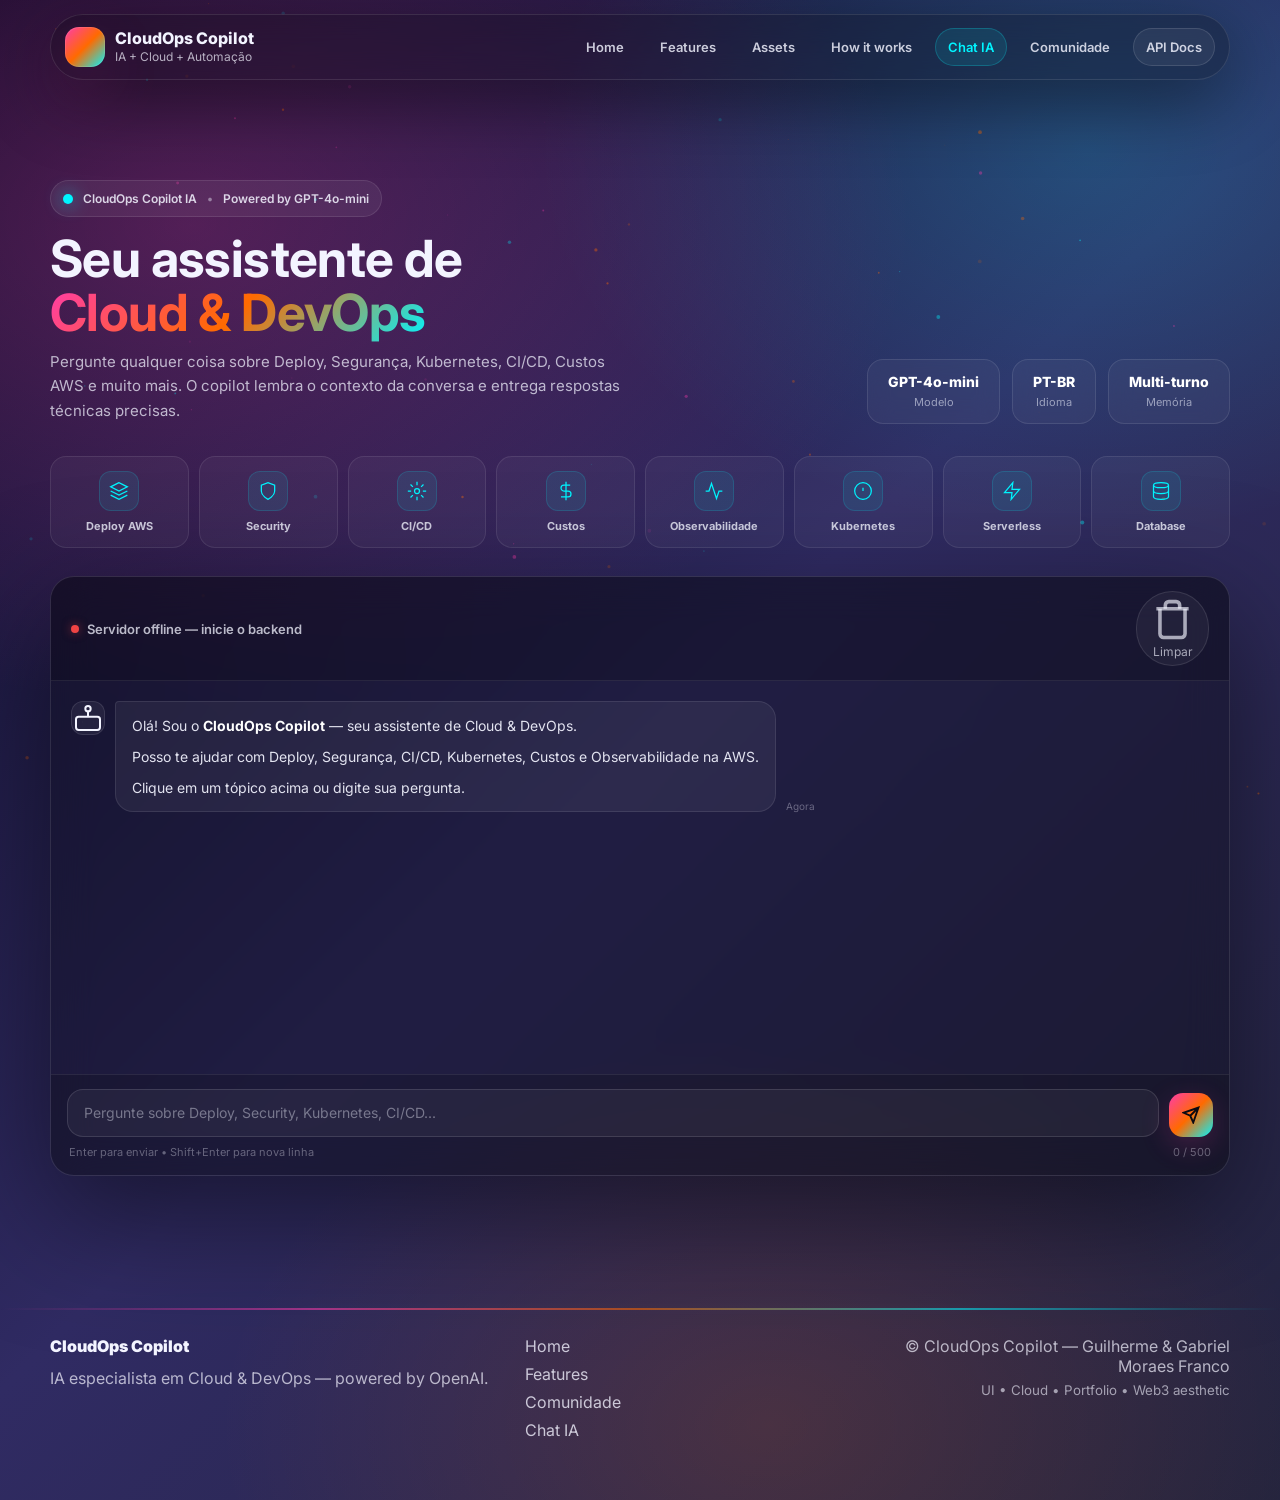
==== frontend/chat.html @ 87bb728e "chore: initial commit" ====
<!doctype html>
<html lang="pt-br">
<head>
  <meta charset="utf-8" />
  <meta name="viewport" content="width=device-width,initial-scale=1" />
  <title>CloudOps Copilot — Chat IA</title>

  <!-- ══════════════════════════════════════════════════════════
       FONTES — Google Fonts Inter (400 → 900)
       Mesma fonte do restante do projeto para consistência.
  ══════════════════════════════════════════════════════════ -->
  <link rel="preconnect" href="https://fonts.googleapis.com">
  <link rel="preconnect" href="https://fonts.gstatic.com" crossorigin>
  <link href="https://fonts.googleapis.com/css2?family=Inter:wght@400;500;600;700;800;900&display=swap" rel="stylesheet">

  <!-- ══════════════════════════════════════════════════════════
       ESTILOS
       main.css  → reset, variáveis globais, topbar, footer, etc.
       chat.css  → estilos específicos da página de chat
                   (hero, topic-cards com SVG, janela do chat,
                    input area, typing indicator)
  ══════════════════════════════════════════════════════════ -->
  <link rel="stylesheet" href="./styles/main.css" />
  <link rel="stylesheet" href="./styles/chat.css" />
</head>
<body>

  <!-- ══════════════════════════════════════════════════════════
       CANVAS DE PARTÍCULAS
       Renderizado em main.js. Fica no fundo via z-index CSS.
       aria-hidden="true" → ignorado por leitores de tela.
  ══════════════════════════════════════════════════════════ -->
  <canvas id="particles" aria-hidden="true"></canvas>


  <!-- ══════════════════════════════════════════════════════════
       TOPBAR — Barra de navegação fixa no topo
       .nav__link--active → destaca "Chat IA" como página atual
  ══════════════════════════════════════════════════════════ -->
  <header class="topbar">
    <a class="brand" href="index.html" aria-label="CloudOps Copilot Home">
      <span class="brand__mark" aria-hidden="true"></span>
      <span class="brand__text">
        <b>CloudOps Copilot</b>
        <small>IA + Cloud + Automação</small>
      </span>
    </a>

    <nav class="nav">
      <a class="nav__link" href="index.html">Home</a>
      <a class="nav__link" href="index.html#features">Features</a>
      <a class="nav__link" href="index.html#assets">Assets</a>
      <a class="nav__link" href="index.html#how">How it works</a>
      <!-- Chat IA marcado como ativo para esta página -->
      <a class="nav__link nav__link--active" href="chat.html">Chat IA</a>
      <a class="nav__link" href="comunidade.html">Comunidade</a>
      <a class="nav__link nav__pill" href="http://127.0.0.1:8000/docs" target="_blank" rel="noreferrer">API Docs</a>
    </nav>

    <!-- Hambúrguer: visível apenas no mobile -->
    <button class="nav__menu" id="menuBtn" aria-label="Abrir menu">&#9776;</button>
  </header>


  <!-- ══════════════════════════════════════════════════════════
       DRAWER — Menu lateral para mobile
       Controlado em main.js via #menuBtn / #menuClose / backdrop.
  ══════════════════════════════════════════════════════════ -->
  <aside class="drawer" id="drawer" aria-hidden="true">
    <div class="drawer__panel">
      <div class="drawer__head">
        <span class="drawer__title">Menu</span>
        <button class="drawer__close" id="menuClose" aria-label="Fechar">&#x2715;</button>
      </div>
      <a class="drawer__link" href="index.html">Home</a>
      <a class="drawer__link" href="index.html#features">Features</a>
      <a class="drawer__link" href="index.html#assets">Assets</a>
      <a class="drawer__link" href="index.html#how">How it works</a>
      <a class="drawer__link" href="chat.html">Chat IA</a>
      <a class="drawer__link" href="comunidade.html">Comunidade</a>
      <a class="drawer__link" href="http://127.0.0.1:8000/docs" target="_blank">API Docs</a>
      <div class="drawer__foot"><span class="chip">Web3 • CloudOps • Neon UI</span></div>
    </div>
    <!-- Backdrop escuro: clique fora fecha o drawer -->
    <div class="drawer__backdrop" id="drawerBackdrop"></div>
  </aside>


  <!-- ══════════════════════════════════════════════════════════
       MAIN — Conteúdo principal da página de chat
  ══════════════════════════════════════════════════════════ -->
  <main class="chat-page">


    <!-- ════════════════════════════════════════════════════════
         SEÇÃO 1 — HERO DO CHAT
         Exibe o título da página, descrição do copilot e
         3 mini-stats: modelo, idioma e tipo de memória.
    ════════════════════════════════════════════════════════ -->
    <section class="chat-hero">
      <div class="container">
        <div class="chat-hero__inner">

          <!-- Coluna de texto -->
          <div class="chat-hero__text">
            <!-- Kicker: indicador de contexto acima do H1 -->
            <div class="kicker">
              <span class="kicker__dot"></span>
              <span>CloudOps Copilot IA</span>
              <span class="kicker__sep">•</span>
              <span>Powered by GPT-4o-mini</span>
            </div>

            <!-- H1 com parte do texto em gradiente neon -->
            <h1 class="chat-hero__title">
              Seu assistente de<br/>
              <span class="grad">Cloud &amp; DevOps</span>
            </h1>

            <!-- Descrição das capacidades do copilot -->
            <p class="chat-hero__desc">
              Pergunte qualquer coisa sobre Deploy, Segurança, Kubernetes, CI/CD, Custos AWS e muito mais.
              O copilot lembra o contexto da conversa e entrega respostas técnicas precisas.
            </p>
          </div>

          <!-- Mini-stats à direita: modelo, idioma, memória -->
          <div class="chat-hero__stats">
            <div class="chat-stat"><b>GPT-4o-mini</b><span>Modelo</span></div>
            <div class="chat-stat"><b>PT-BR</b><span>Idioma</span></div>
            <div class="chat-stat"><b>Multi-turno</b><span>Memória</span></div>
          </div>

        </div>
      </div>
    </section><!-- /HERO DO CHAT -->


    <!-- ════════════════════════════════════════════════════════
         SEÇÃO 2 — TÓPICOS RÁPIDOS (topic-cards)
         ── ALTERAÇÃO APLICADA ──
         Cada botão agora tem um ícone SVG dentro de um
         container estilizado (.topic-card__icon) em vez de
         um emoji. O CSS em chat.css define o tamanho (40×40px),
         borda ciano e efeito de brilho no hover.

         data-prompt → texto pré-preenchido no chat ao clicar.
         O chat.js captura esse atributo e dispara o envio.
    ════════════════════════════════════════════════════════ -->
    <section class="chat-topics">
      <div class="container">
        <div class="chat-topics__grid">

          <!-- Tópico 1: Deploy AWS (ícone de layers/stack) -->
          <button class="topic-card" data-prompt="Como fazer deploy de uma aplicação React na AWS com S3 e CloudFront?">
            <span class="topic-card__icon">
              <svg viewBox="0 0 24 24" fill="none" stroke="currentColor" stroke-width="1.5">
                <path d="M12 2L2 7l10 5 10-5-10-5zM2 17l10 5 10-5M2 12l10 5 10-5"/>
              </svg>
            </span>
            <span class="topic-card__label">Deploy AWS</span>
          </button>

          <!-- Tópico 2: Security (ícone de escudo) -->
          <button class="topic-card" data-prompt="Como proteger minha API pública contra ataques DDoS na AWS?">
            <span class="topic-card__icon">
              <svg viewBox="0 0 24 24" fill="none" stroke="currentColor" stroke-width="1.5">
                <path d="M12 22s8-4 8-10V5l-8-3-8 3v7c0 6 8 10 8 10z"/>
              </svg>
            </span>
            <span class="topic-card__label">Security</span>
          </button>

          <!-- Tópico 3: CI/CD (ícone de sol/engrenagem) -->
          <button class="topic-card" data-prompt="Como configurar um pipeline CI/CD com GitHub Actions para AWS?">
            <span class="topic-card__icon">
              <svg viewBox="0 0 24 24" fill="none" stroke="currentColor" stroke-width="1.5">
                <circle cx="12" cy="12" r="3"/>
                <path d="M12 1v4M12 19v4M4.22 4.22l2.83 2.83M16.95 16.95l2.83 2.83M1 12h4M19 12h4M4.22 19.78l2.83-2.83M16.95 7.05l2.83-2.83"/>
              </svg>
            </span>
            <span class="topic-card__label">CI/CD</span>
          </button>

          <!-- Tópico 4: Custos (ícone de cifrão) -->
          <button class="topic-card" data-prompt="Como reduzir custos na AWS sem perder performance?">
            <span class="topic-card__icon">
              <svg viewBox="0 0 24 24" fill="none" stroke="currentColor" stroke-width="1.5">
                <line x1="12" y1="1" x2="12" y2="23"/>
                <path d="M17 5H9.5a3.5 3.5 0 000 7h5a3.5 3.5 0 010 7H6"/>
              </svg>
            </span>
            <span class="topic-card__label">Custos</span>
          </button>

          <!-- Tópico 5: Observabilidade (ícone de heartbeat) -->
          <button class="topic-card" data-prompt="Como configurar monitoramento e alertas com CloudWatch?">
            <span class="topic-card__icon">
              <svg viewBox="0 0 24 24" fill="none" stroke="currentColor" stroke-width="1.5">
                <polyline points="22 12 18 12 15 21 9 3 6 12 2 12"/>
              </svg>
            </span>
            <span class="topic-card__label">Observabilidade</span>
          </button>

          <!-- Tópico 6: Kubernetes (ícone de círculo com info) -->
          <button class="topic-card" data-prompt="Como criar um cluster Kubernetes na AWS com EKS?">
            <span class="topic-card__icon">
              <svg viewBox="0 0 24 24" fill="none" stroke="currentColor" stroke-width="1.5">
                <circle cx="12" cy="12" r="10"/>
                <line x1="12" y1="8" x2="12" y2="12"/>
                <line x1="12" y1="16" x2="12.01" y2="16"/>
              </svg>
            </span>
            <span class="topic-card__label">Kubernetes</span>
          </button>

          <!-- Tópico 7: Serverless (ícone de raio/lightning) -->
          <button class="topic-card" data-prompt="Como configurar funções serverless com AWS Lambda?">
            <span class="topic-card__icon">
              <svg viewBox="0 0 24 24" fill="none" stroke="currentColor" stroke-width="1.5">
                <polygon points="13 2 3 14 12 14 11 22 21 10 12 10 13 2"/>
              </svg>
            </span>
            <span class="topic-card__label">Serverless</span>
          </button>

          <!-- Tópico 8: Database (ícone de cilindro/banco de dados) -->
          <button class="topic-card" data-prompt="Como configurar banco de dados RDS com alta disponibilidade na AWS?">
            <span class="topic-card__icon">
              <svg viewBox="0 0 24 24" fill="none" stroke="currentColor" stroke-width="1.5">
                <ellipse cx="12" cy="5" rx="9" ry="3"/>
                <path d="M21 12c0 1.66-4 3-9 3s-9-1.34-9-3"/>
                <path d="M3 5v14c0 1.66 4 3 9 3s9-1.34 9-3V5"/>
              </svg>
            </span>
            <span class="topic-card__label">Database</span>
          </button>

        </div>
      </div>
    </section><!-- /TÓPICOS RÁPIDOS -->


    <!-- ════════════════════════════════════════════════════════
         SEÇÃO 3 — JANELA PRINCIPAL DO CHAT
         Componente de chat completo com:
         - Header: status do servidor + botão de limpar
         - Body: lista de mensagens com scroll automático
         - Footer: textarea de input + botão de envio

         Toda a lógica está em chat.js.
    ════════════════════════════════════════════════════════ -->
    <section class="chat-main">
      <div class="container">
        <div class="chat-window">


          <!-- ── Header da janela de chat ─────────────────── -->
          <div class="chat-window__header">

            <!-- Status do servidor: dot colorido + texto descritivo
                 Controlado por chat.js → setStatus('online'|'error', texto) -->
            <div class="chat-window__status">
              <span class="status-dot" id="statusDot"></span>
              <span id="statusText">Conectando...</span>
            </div>

            <!-- Botão de limpar: remove todas as mensagens exceto a de boas-vindas
                 e reseta o histórico de contexto em chat.js -->
            <button class="chat-clear" id="clearBtn" title="Limpar conversa">
              <svg viewBox="0 0 24 24" fill="none" stroke="currentColor" stroke-width="2">
                <polyline points="3 6 5 6 21 6"/>
                <path d="M19 6v14a2 2 0 01-2 2H7a2 2 0 01-2-2V6m3 0V4a2 2 0 012-2h4a2 2 0 012 2v2"/>
              </svg>
              Limpar
            </button>
          </div>


          <!-- ── Área de mensagens (scrollável) ───────────── -->
          <!-- chat.js adiciona mensagens aqui dinamicamente via DOM -->
          <div class="chat-messages" id="chatMessages">

            <!-- Mensagem de boas-vindas: sempre presente,
                 não é removida pelo botão de limpar (index 0) -->
            <div class="chat-msg chat-msg--bot">
              <div class="chat-msg__avatar">
                <!-- Ícone SVG do bot (robô) -->
                <svg viewBox="0 0 24 24" fill="none" stroke="currentColor" stroke-width="1.5">
                  <rect x="3" y="11" width="18" height="10" rx="2"/>
                  <circle cx="12" cy="5" r="2"/>
                  <path d="M12 7v4M8 15h.01M16 15h.01"/>
                </svg>
              </div>
              <div class="chat-msg__bubble">
                <p>Olá! Sou o <strong>CloudOps Copilot</strong> — seu assistente de Cloud &amp; DevOps.</p>
                <p>Posso te ajudar com Deploy, Segurança, CI/CD, Kubernetes, Custos e Observabilidade na AWS.</p>
                <p>Clique em um tópico acima ou digite sua pergunta.</p>
              </div>
              <div class="chat-msg__time">Agora</div>
            </div>

          </div><!-- /chat-messages -->


          <!-- ── Área de input (textarea + envio) ─────────── -->
          <div class="chat-input-area">

            <div class="chat-input-wrap">
              <!-- Textarea: auto-resize via chat.js ao digitar
                   Enter → envia | Shift+Enter → nova linha -->
              <textarea
                id="chatInput"
                class="chat-input"
                placeholder="Pergunte sobre Deploy, Security, Kubernetes, CI/CD..."
                rows="1"
                autocomplete="off"
              ></textarea>

              <!-- Botão de envio com ícone SVG de "seta de envio"
                   Desabilitado durante o carregamento (chat.js) -->
              <button id="sendBtn" class="chat-send" aria-label="Enviar">
                <svg viewBox="0 0 24 24" fill="none" stroke="currentColor" stroke-width="2.5">
                  <path d="M22 2L11 13M22 2L15 22l-4-9-9-4 20-7z"/>
                </svg>
              </button>
            </div>

            <!-- Dica de atalhos + contador de caracteres (0/500)
                 O contador é atualizado em tempo real por chat.js -->
            <div class="chat-input-hint">
              <span>Enter para enviar &bull; Shift+Enter para nova linha</span>
              <span id="charCount">0 / 500</span>
            </div>

          </div><!-- /chat-input-area -->


        </div><!-- /chat-window -->
      </div>
    </section><!-- /JANELA DO CHAT -->


  </main><!-- /chat-page -->


  <!-- ══════════════════════════════════════════════════════════
       FOOTER
       Grid de 3 colunas: brand | links | créditos.
       Compartilhado com as demais páginas do projeto.
  ══════════════════════════════════════════════════════════ -->
  <footer class="footer">
    <div class="footer__divider"></div>
    <div class="container footer__grid">

      <!-- Coluna 1: marca e tagline -->
      <div>
        <b class="footer__brand">CloudOps Copilot</b>
        <p class="footer__text">IA especialista em Cloud &amp; DevOps — powered by OpenAI.</p>
      </div>

      <!-- Coluna 2: links de navegação rápida -->
      <div class="footer__links">
        <a href="index.html">Home</a>
        <a href="index.html#features">Features</a>
        <a href="comunidade.html">Comunidade</a>
        <a href="chat.html">Chat IA</a>
      </div>

      <!-- Coluna 3: créditos dos autores -->
      <div class="footer__credits">
        <span>&#169; CloudOps Copilot &#8212; Guilherme &amp; Gabriel Moraes Franco</span>
        <small>UI &#8226; Cloud &#8226; Portfolio &#8226; Web3 aesthetic</small>
      </div>

    </div>
  </footer>


  <!-- ══════════════════════════════════════════════════════════
       SCRIPTS
       main.js  → partículas, scroll reveal, mobile drawer
       chat.js  → lógica completa do chat:
                  - checkStatus: testa conexão com o backend
                  - sendMessage: POST /chat com histórico
                  - addUserMessage / addBotMessage: DOM
                  - addTyping / removeTyping: indicador de "..."
                  - parseMarkdown: converte md → HTML básico
                  - auto-resize do textarea
                  - topic-cards: clique preenche e envia
  ══════════════════════════════════════════════════════════ -->
  <script src="./scripts/main.js"></script>
  <script src="./scripts/chat.js"></script>

</body>
</html>
---- frontend/styles/main.css ----
:root{
  --bg1:#0f0c29;
  --bg2:#302b63;
  --bg3:#24243e;

  --orange:#ff6a00;
  --pink:#ff3cac;
  --blue:#00f5ff;

  --text:#f3f4ff;
  --muted:rgba(243,244,255,.72);

  --glass: rgba(10, 10, 18, .34);
  --glass2: rgba(10, 10, 18, .22);
  --stroke: rgba(255,255,255,.10);

  --r: 18px;
  --shadow: 0 20px 70px rgba(0,0,0,.45);

  --grad: linear-gradient(135deg, var(--pink), var(--orange), var(--blue));
  --grad2: linear-gradient(135deg, rgba(255,60,172,.35), rgba(255,106,0,.25), rgba(0,245,255,.18));
}

*{ box-sizing:border-box; }
html{ scroll-behavior:smooth; }
body{
  margin:0;
  font-family: "Inter", system-ui, -apple-system, Segoe UI, Roboto, Arial, sans-serif;
  color: var(--text);
  background:
    radial-gradient(1200px 800px at 15% 15%, rgba(255,60,172,.25), transparent 60%),
    radial-gradient(1000px 700px at 85% 10%, rgba(0,245,255,.18), transparent 55%),
    radial-gradient(1000px 700px at 60% 95%, rgba(255,106,0,.15), transparent 55%),
    linear-gradient(135deg, var(--bg1), var(--bg2), var(--bg3));
  overflow-x:hidden;
}

#particles{
  position: fixed;
  inset: 0;
  z-index: 0;
  width: 100%;
  height: 100%;
  opacity: .55;
  pointer-events: none;
}

/* containers */
.container{
  width: min(1180px, calc(100% - 40px));
  margin: 0 auto;
}

.section{
  position: relative;
  z-index: 1;
  padding: 92px 0;
}

.section--alt{
  background:
    radial-gradient(900px 500px at 20% 50%, rgba(255,60,172,.10), transparent 60%),
    radial-gradient(900px 500px at 80% 50%, rgba(0,245,255,.10), transparent 60%);
}

.section__head{
  margin-bottom: 24px;
}
.section__title{
  font-size: clamp(28px, 2.7vw, 44px);
  margin: 0 0 10px;
  letter-spacing: .2px;
}
.section__desc{
  margin:0;
  color: var(--muted);
  max-width: 820px;
  line-height: 1.6;
}

/* Topbar */
.topbar{
  position: sticky;
  top: 14px;
  z-index: 50;
  width: min(1180px, calc(100% - 40px));
  margin: 14px auto 0;
  padding: 12px 14px;
  border-radius: 999px;
  background: rgba(10,10,18,.30);
  border: 1px solid rgba(255,255,255,.10);
  box-shadow: var(--shadow);
  backdrop-filter: blur(14px);
  -webkit-backdrop-filter: blur(14px);
  display:flex;
  align-items:center;
  justify-content: space-between;
  gap: 12px;
}

.brand{
  display:flex;
  align-items:center;
  gap: 10px;
  text-decoration:none;
  color: var(--text);
}
.brand__mark{
  width: 40px; height: 40px;
  border-radius: 14px;
  background: var(--grad);
  box-shadow:
    0 0 0 1px rgba(255,255,255,.10) inset,
    0 20px 60px rgba(255,60,172,.18);
}
.brand__text b{
  display:block;
  font-weight: 800;
  line-height: 1.05;
}
.brand__text small{
  display:block;
  margin-top: 2px;
  color: rgba(243,244,255,.70);
  font-size: 12px;
}

.nav{
  display:flex;
  gap: 10px;
  align-items:center;
}
.nav__link{
  text-decoration:none;
  color: rgba(243,244,255,.82);
  font-weight: 600;
  font-size: 13px;
  padding: 10px 12px;
  border-radius: 999px;
  border: 1px solid transparent;
  transition: transform .15s ease, background .15s ease, border-color .15s ease;
}
.nav__link:hover{
  transform: translateY(-1px);
  background: rgba(255,255,255,.06);
  border-color: rgba(255,255,255,.10);
}
.nav__pill{
  background: rgba(255,255,255,.06);
  border-color: rgba(255,255,255,.12);
}
.nav__menu{
  display:none;
  border: 1px solid rgba(255,255,255,.14);
  background: rgba(255,255,255,.06);
  color: var(--text);
  border-radius: 999px;
  padding: 10px 12px;
  cursor:pointer;
}

/* Drawer mobile */
.drawer{ position: fixed; inset:0; z-index: 99; display:none; }
.drawer.open{ display:block; }
.drawer__backdrop{
  position:absolute; inset:0;
  background: rgba(0,0,0,.55);
}
.drawer__panel{
  position:absolute;
  right: 12px;
  top: 12px;
  width: min(340px, calc(100% - 24px));
  border-radius: 20px;
  background: rgba(10,10,18,.55);
  border: 1px solid rgba(255,255,255,.12);
  backdrop-filter: blur(16px);
  -webkit-backdrop-filter: blur(16px);
  box-shadow: var(--shadow);
  padding: 14px;
}
.drawer__head{
  display:flex; align-items:center; justify-content: space-between;
  margin-bottom: 10px;
}
.drawer__title{ font-weight: 800; }
.drawer__close{
  border:0; cursor:pointer;
  background: rgba(255,255,255,.08);
  color: var(--text);
  border-radius: 12px;
  padding: 8px 10px;
}
.drawer__link{
  display:block;
  text-decoration:none;
  color: rgba(243,244,255,.90);
  padding: 12px 12px;
  border-radius: 14px;
  border: 1px solid rgba(255,255,255,.08);
  background: rgba(255,255,255,.05);
  margin: 10px 0;
}
.drawer__foot{ margin-top: 8px; }
.chip{
  display:inline-flex;
  gap: 8px;
  align-items:center;
  padding: 10px 12px;
  border-radius: 999px;
  background: rgba(255,255,255,.06);
  border: 1px solid rgba(255,255,255,.10);
  color: rgba(243,244,255,.80);
  font-size: 12px;
}

/* HERO */
.hero{
  padding-top: 70px;
}
.hero__grid{
  display:grid;
  grid-template-columns: 1.05fr .95fr;
  gap: 26px;
  align-items:center;
}

.kicker{
  display:inline-flex;
  gap: 10px;
  align-items:center;
  padding: 10px 12px;
  border-radius: 999px;
  background: rgba(255,255,255,.06);
  border: 1px solid rgba(255,255,255,.10);
  color: rgba(243,244,255,.85);
  font-weight: 600;
  font-size: 12px;
}
.kicker__dot{
  width: 10px; height: 10px; border-radius: 999px;
  background: var(--blue);
  box-shadow: 0 0 18px rgba(0,245,255,.8);
}
.kicker__sep{ opacity:.5; }

.hero__title{
  margin: 16px 0 12px;
  font-size: clamp(38px, 4.6vw, 64px);
  line-height: 1.05;
  letter-spacing: -0.8px;
}
.grad{
  background: var(--grad);
  -webkit-background-clip: text;
  background-clip: text;
  color: transparent;
}
.glow{
  text-shadow: 0 0 28px rgba(255,106,0,.18), 0 0 38px rgba(255,60,172,.12);
}

.hero__desc{
  margin: 0 0 20px;
  color: var(--muted);
  line-height: 1.65;
  font-size: 16px;
  max-width: 720px;
}

.hero__cta{
  display:flex;
  gap: 12px;
  flex-wrap: wrap;
  margin-bottom: 18px;
}

.btn{
  position: relative;
  display:inline-flex;
  align-items:center;
  justify-content:center;
  gap: 10px;
  padding: 12px 16px;
  border-radius: 999px;
  font-weight: 800;
  text-decoration:none;
  cursor:pointer;
  transition: transform .15s ease, box-shadow .15s ease, filter .15s ease;
  user-select:none;
  will-change: transform;
}

.btn--primary{
  color: #0b0a12;
  background: var(--grad);
  box-shadow:
    0 0 0 1px rgba(255,255,255,.10) inset,
    0 18px 60px rgba(255,60,172,.18);
}
.btn--primary:hover{
  transform: translateY(-2px) scale(1.02);
  filter: saturate(1.1);
  box-shadow:
    0 0 0 1px rgba(255,255,255,.14) inset,
    0 22px 75px rgba(0,245,255,.14),
    0 22px 85px rgba(255,106,0,.12);
}
.btn--ghost{
  color: rgba(243,244,255,.92);
  background: rgba(255,255,255,.05);
  border: 1px solid rgba(255,255,255,.14);
  box-shadow: 0 18px 60px rgba(0,0,0,.25);
}
.btn--ghost:hover{
  transform: translateY(-2px) scale(1.01);
  box-shadow: 0 0 0 1px rgba(0,245,255,.18) inset, 0 18px 70px rgba(0,245,255,.10);
}
.btn__shine{
  position:absolute;
  inset:-2px;
  border-radius: 999px;
  background: radial-gradient(700px 120px at 20% 0%, rgba(255,255,255,.35), transparent 55%);
  opacity: .35;
  pointer-events:none;
}

.hero__meta{
  display:flex;
  gap: 10px;
  flex-wrap: wrap;
}
.metric{
  padding: 10px 12px;
  border-radius: 14px;
  background: rgba(10,10,18,.26);
  border: 1px solid rgba(255,255,255,.10);
  backdrop-filter: blur(10px);
  -webkit-backdrop-filter: blur(10px);
}
.metric b{ display:block; font-size: 13px; }
.metric span{ display:block; font-size: 12px; color: rgba(243,244,255,.70); margin-top: 2px; }

/* Right visual */
.hero__right{
  position: relative;
  min-height: 420px;
  display:flex;
  align-items:center;
  justify-content:center;
}

.orb{
  position:absolute;
  border-radius: 999px;
  filter: blur(0px);
  opacity: .8;
  pointer-events:none;
}
.orb--a{
  width: 140px; height: 140px;
  left: 10%;
  top: 10%;
  background: radial-gradient(circle at 30% 30%, rgba(0,245,255,.70), transparent 60%);
  filter: blur(1px);
  animation: floaty 10s ease-in-out infinite;
}
.orb--b{
  width: 190px; height: 190px;
  right: 5%;
  top: 18%;
  background: radial-gradient(circle at 30% 30%, rgba(255,60,172,.60), transparent 62%);
  filter: blur(1px);
  animation: floaty 12s ease-in-out infinite reverse;
}
.orb--c{
  width: 220px; height: 220px;
  left: 25%;
  bottom: 6%;
  background: radial-gradient(circle at 30% 30%, rgba(255,106,0,.40), transparent 60%);
  filter: blur(2px);
  animation: floaty 13s ease-in-out infinite;
}

.astroCard{
  width: min(520px, 100%);
  border-radius: 26px;
  padding: 1px;
  background: linear-gradient(135deg, rgba(255,60,172,.55), rgba(255,106,0,.35), rgba(0,245,255,.35));
  box-shadow: 0 30px 110px rgba(0,0,0,.55);
}
.astroCard__frame{
  border-radius: 25px;
  padding: 18px;
  background: rgba(10,10,18,.35);
  border: 1px solid rgba(255,255,255,.10);
  backdrop-filter: blur(18px);
  -webkit-backdrop-filter: blur(18px);
  position: relative;
  overflow:hidden;
}
.astronaut{
  width: 100%;
  height: auto;
  display:block;
  animation: floaty 9s ease-in-out infinite;
}
.astroCard__badge{
  position:absolute;
  left: 14px;
  bottom: 14px;
  display:flex;
  gap: 10px;
  align-items:center;
  padding: 10px 12px;
  border-radius: 999px;
  background: rgba(255,255,255,.06);
  border: 1px solid rgba(255,255,255,.12);
  color: rgba(243,244,255,.80);
  font-weight: 600;
  font-size: 12px;
}
.badgeDot{
  width: 10px; height: 10px;
  border-radius: 999px;
  background: var(--orange);
  box-shadow: 0 0 18px rgba(255,106,0,.85);
}

/* Cards */
.cards{
  display:grid;
  grid-template-columns: repeat(4, 1fr);
  gap: 14px;
  margin-top: 18px;
}
.card{
  border-radius: 18px;
  padding: 18px;
  background: rgba(10,10,18,.28);
  border: 1px solid rgba(255,255,255,.10);
  backdrop-filter: blur(14px);
  -webkit-backdrop-filter: blur(14px);
  box-shadow: 0 18px 70px rgba(0,0,0,.30);
  transition: transform .16s ease, box-shadow .16s ease, border-color .16s ease;
}
.card:hover{
  transform: translateY(-4px) scale(1.02);
  border-color: rgba(0,245,255,.18);
  box-shadow:
    0 0 0 1px rgba(255,255,255,.10) inset,
    0 26px 90px rgba(0,245,255,.10),
    0 30px 110px rgba(255,60,172,.10);
}
.card__icon{
  width: 42px; height: 42px;
  display:grid; place-items:center;
  border-radius: 14px;
  background: rgba(255,255,255,.06);
  border: 1px solid rgba(255,255,255,.10);
  margin-bottom: 12px;
  box-shadow: 0 0 18px rgba(255,60,172,.10);
}
.card h3{ margin: 0 0 8px; font-size: 18px; }
.card p{ margin:0; color: rgba(243,244,255,.72); line-height: 1.55; font-size: 14px; }

/* Assets */
.grid{
  display:grid;
  grid-template-columns: repeat(3, 1fr);
  gap: 14px;
  margin-top: 18px;
}
.asset{
  border-radius: 18px;
  padding: 1px;
  background: linear-gradient(135deg, rgba(0,245,255,.25), rgba(255,60,172,.25), rgba(255,106,0,.18));
  box-shadow: 0 20px 80px rgba(0,0,0,.35);
  transition: transform .16s ease, filter .16s ease;
}
.asset:hover{
  transform: translateY(-4px) scale(1.02);
  filter: saturate(1.08);
}
.asset__img{
  height: 180px;
  border-radius: 17px 17px 0 0;
  background:
    radial-gradient(220px 140px at 20% 30%, rgba(0,245,255,.42), transparent 60%),
    radial-gradient(260px 180px at 80% 30%, rgba(255,60,172,.35), transparent 60%),
    rgba(10,10,18,.45);
  border: 1px solid rgba(255,255,255,.10);
}
.asset__img--a{ background: radial-gradient(240px 160px at 25% 35%, rgba(0,245,255,.45), transparent 60%), rgba(10,10,18,.45); }
.asset__img--b{ background: radial-gradient(240px 160px at 25% 35%, rgba(255,60,172,.40), transparent 60%), rgba(10,10,18,.45); }
.asset__img--c{ background: radial-gradient(240px 160px at 25% 35%, rgba(255,106,0,.35), transparent 60%), rgba(10,10,18,.45); }
.asset__img--d{ background: radial-gradient(240px 160px at 25% 35%, rgba(124,58,237,.40), transparent 60%), rgba(10,10,18,.45); }
.asset__img--e{ background: radial-gradient(240px 160px at 25% 35%, rgba(0,245,255,.35), transparent 60%), radial-gradient(240px 160px at 75% 55%, rgba(255,106,0,.25), transparent 60%), rgba(10,10,18,.45); }
.asset__img--f{ background: radial-gradient(240px 160px at 25% 35%, rgba(255,60,172,.30), transparent 60%), radial-gradient(240px 160px at 75% 55%, rgba(0,245,255,.20), transparent 60%), rgba(10,10,18,.45); }

.asset__info{
  padding: 14px 14px 16px;
  background: rgba(10,10,18,.40);
  border-radius: 0 0 17px 17px;
  border: 1px solid rgba(255,255,255,.10);
  border-top: none;
}
.asset__info b{ display:block; }
.asset__info span{ display:block; margin-top: 4px; color: rgba(243,244,255,.70); font-size: 13px; }

/* Steps */
.steps{
  display:grid;
  grid-template-columns: repeat(3, 1fr);
  gap: 14px;
  margin-top: 18px;
}
.step{
  border-radius: 18px;
  padding: 18px;
  background: rgba(10,10,18,.28);
  border: 1px solid rgba(255,255,255,.10);
  backdrop-filter: blur(14px);
  -webkit-backdrop-filter: blur(14px);
}
.step__num{
  font-weight: 900;
  letter-spacing: .5px;
  font-size: 14px;
  color: rgba(243,244,255,.78);
  padding: 8px 10px;
  display:inline-block;
  border-radius: 999px;
  background: rgba(255,255,255,.06);
  border: 1px solid rgba(255,255,255,.10);
  margin-bottom: 12px;
}
.step h3{ margin:0 0 8px; font-size: 18px; }
.step p{ margin:0; color: rgba(243,244,255,.72); line-height: 1.55; font-size: 14px; }

/* Platform */
.platform{
  display:grid;
  grid-template-columns: 1.1fr .9fr;
  gap: 16px;
  align-items:center;
}
.bullets{
  margin: 14px 0 18px;
  padding:0;
  list-style:none;
}
.bullets li{
  display:flex;
  gap: 10px;
  align-items:flex-start;
  margin: 10px 0;
  color: rgba(243,244,255,.78);
}
.dot{
  width: 9px; height: 9px;
  border-radius: 999px;
  background: var(--blue);
  margin-top: 7px;
  box-shadow: 0 0 16px rgba(0,245,255,.75);
}

.mock{
  border-radius: 18px;
  padding: 1px;
  background: linear-gradient(135deg, rgba(255,60,172,.35), rgba(255,106,0,.25), rgba(0,245,255,.25));
  box-shadow: 0 28px 100px rgba(0,0,0,.45);
}
.mock__top{
  display:flex;
  align-items:center;
  gap: 8px;
  padding: 12px 12px;
  border-radius: 17px 17px 0 0;
  background: rgba(10,10,18,.55);
  border: 1px solid rgba(255,255,255,.10);
  border-bottom: none;
}
.mock__dot{ width:10px; height:10px; border-radius:999px; background: rgba(255,60,172,.75); }
.mock__dot--b{ background: rgba(255,106,0,.75); }
.mock__dot--c{ background: rgba(0,245,255,.75); }
.mock__title{ margin-left: 8px; color: rgba(243,244,255,.75); font-size: 12px; }

.mock__body{
  padding: 14px;
  background: rgba(10,10,18,.38);
  border: 1px solid rgba(255,255,255,.10);
  border-radius: 0 0 17px 17px;
  backdrop-filter: blur(16px);
  -webkit-backdrop-filter: blur(16px);
}
.mock__chip{
  display:inline-flex;
  padding: 8px 10px;
  margin: 6px 6px 0 0;
  border-radius: 999px;
  border: 1px solid rgba(255,255,255,.10);
  background: rgba(255,255,255,.06);
  color: rgba(243,244,255,.82);
  font-size: 12px;
  font-weight: 600;
}
.mock__line{
  height: 1px;
  background: rgba(255,255,255,.10);
  margin: 14px 0;
}
.mock__text{
  margin: 0 0 12px;
  color: rgba(243,244,255,.78);
  line-height: 1.6;
}
.mock__btn{
  display:inline-block;
  padding: 10px 14px;
  border-radius: 999px;
  background: var(--grad);
  color: #0b0a12;
  font-weight: 900;
}

/* Footer */
.footer{
  position: relative;
  z-index: 1;
  padding: 52px 0 60px;
}
.footer__divider{
  height: 2px;
  background: linear-gradient(90deg, transparent, rgba(255,60,172,.55), rgba(255,106,0,.55), rgba(0,245,255,.55), transparent);
  filter: drop-shadow(0 0 12px rgba(0,245,255,.18));
  margin-bottom: 26px;
}
.footer__grid{
  display:grid;
  grid-template-columns: 1.2fr .8fr 1fr;
  gap: 14px;
  align-items:start;
}
.footer__brand{ font-weight: 900; }
.footer__text{ margin: 10px 0 0; color: rgba(243,244,255,.70); line-height: 1.6; }
.footer__links{
  display:flex; flex-direction: column; gap: 8px;
}
.footer__links a{
  color: rgba(243,244,255,.78);
  text-decoration:none;
}
.footer__links a:hover{ color: var(--blue); }
.footer__credits{
  color: rgba(243,244,255,.70);
  text-align:right;
}
.footer__credits small{ display:block; margin-top: 6px; opacity:.85; }

/* Reveal on scroll */
.reveal{
  opacity: 0;
  transform: translateY(16px);
  transition: opacity .6s ease, transform .6s ease;
}
.reveal.on{
  opacity: 1;
  transform: translateY(0);
}
/* Fallback: se JS não rodar, conteúdo fica visível */
@media (prefers-reduced-motion: reduce) {
  .reveal { opacity: 1; transform: none; }
}

/* Animations */
@keyframes floaty{
  0%,100%{ transform: translateY(0); }
  50%{ transform: translateY(-10px); }
}

/* Responsive */
@media (max-width: 980px){
  .nav{ display:none; }
  .nav__menu{ display:inline-flex; }

  .hero__grid{ grid-template-columns: 1fr; }
  .hero__right{ min-height: 360px; }

  .cards{ grid-template-columns: repeat(2, 1fr); }
  .grid{ grid-template-columns: repeat(2, 1fr); }
  .steps{ grid-template-columns: 1fr; }
  .platform{ grid-template-columns: 1fr; }

  .footer__grid{ grid-template-columns: 1fr; }
  .footer__credits{ text-align:left; }
}

@media (max-width: 520px){
  .cards{ grid-template-columns: 1fr; }
  .grid{ grid-template-columns: 1fr; }
  .topbar{ border-radius: 18px; }
} 
/* --- Patch CloudOps Console input/button (sem mudar a identidade visual) --- */
.sr-only{
  position:absolute;
  width:1px; height:1px;
  padding:0; margin:-1px;
  overflow:hidden; clip:rect(0,0,0,0);
  white-space:nowrap; border:0;
}

.mock__input{
  width: 100%;
  margin: 0 0 12px;
  padding: 12px 14px;
  border-radius: 14px;
  background: rgba(255,255,255,.05);
  border: 1px solid rgba(255,255,255,.12);
  color: rgba(243,244,255,.90);
  outline: none;
  box-shadow: 0 18px 60px rgba(0,0,0,.18);
}

.mock__input::placeholder{
  color: rgba(243,244,255,.55);
}

.mock__input:focus{
  border-color: rgba(0,245,255,.22);
  box-shadow:
    0 0 0 1px rgba(0,245,255,.18) inset,
    0 18px 70px rgba(0,245,255,.10);
}

.mock__btn{
  border: 0;
  cursor: pointer;
}

.mock__btn:disabled{
  opacity: .65;
  cursor: not-allowed;
  transform: none;
}

.mock__result{
  margin-top: 12px;
  padding-top: 12px;
  border-top: 1px solid rgba(255,255,255,.10);
  color: rgba(243,244,255,.78);
  line-height: 1.6;
  white-space: pre-wrap;
} 
/* --- Chips do CloudOps Console: clicáveis + estado ativo --- */
.mock__chip{
  cursor: pointer;
  user-select: none;
  transition: transform .12s ease, background .12s ease, border-color .12s ease, box-shadow .12s ease;
}

.mock__chip:hover{
  transform: translateY(-1px);
  border-color: rgba(0,245,255,.18);
  box-shadow: 0 10px 30px rgba(0,0,0,.18);
}

.mock__chip.is-active{
  background: rgba(255,255,255,.10);
  border-color: rgba(0,245,255,.28);
  box-shadow:
    0 0 0 1px rgba(0,245,255,.14) inset,
    0 18px 70px rgba(0,245,255,.08);
}
---- frontend/styles/chat.css ----
/* ============================================================
   chat.css — CloudOps Copilot — Página de Chat IA
   Estilo premium Web3, consistente com main.css.

   ESTRUTURA DO ARQUIVO:
   1. Nav link ativo
   2. Hero da página de chat
   3. Tópicos rápidos (topic-cards com ícones SVG)   ← ALTERADO
   4. Janela principal do chat
   5. Área de input e botão de envio
   6. Responsividade mobile
   ============================================================ */


/* ============================================================
   1. NAV LINK ATIVO
   Destaca o item "Chat IA" na topbar quando estamos nesta página.
   Aplica fundo azulado e borda ciano sobre o estilo base do nav.
   ============================================================ */
.nav__link--active {
  background: rgba(0, 245, 255, .10);
  border-color: rgba(0, 245, 255, .22) !important;
  color: #00f5ff !important;
}


/* ============================================================
   2. HERO DA PÁGINA DE CHAT
   Área de cabeçalho com título, descrição e mini-stats.
   ============================================================ */

/* Garante que a página ocupe 100% da altura da viewport */
.chat-page {
  min-height: 100vh;
  position: relative;
  z-index: 1;
}

/* Espaçamento do hero: 100px no topo (compensa a topbar fixa) */
.chat-hero { padding: 100px 0 32px; }

/* Layout flex: texto à esquerda, stats à direita */
.chat-hero__inner {
  display: flex;
  align-items: flex-end;
  justify-content: space-between;
  gap: 32px;
  flex-wrap: wrap;
}

/* Título do hero com tamanho fluido (clamp responsivo) */
.chat-hero__title {
  margin: 14px 0 10px;
  font-size: clamp(32px, 4vw, 56px);
  line-height: 1.06;
  letter-spacing: -0.6px;
}

/* Descrição em tom muted, largura máxima para legibilidade */
.chat-hero__desc {
  margin: 0;
  color: var(--muted);
  font-size: 15px;
  line-height: 1.65;
  max-width: 580px;
}

/* Container das stat pills (Modelo, Idioma, Memória) */
.chat-hero__stats {
  display: flex;
  gap: 12px;
  flex-shrink: 0;
}

/* Cada pill de stat: glassmorphism leve */
.chat-stat {
  display: flex;
  flex-direction: column;
  align-items: center;
  padding: 14px 20px;
  border-radius: 16px;
  background: rgba(255, 255, 255, .04);
  border: 1px solid rgba(255, 255, 255, .10);
  backdrop-filter: blur(12px);
  min-width: 80px;
  text-align: center;
}
.chat-stat b    { font-size: 14px; font-weight: 800; color: #fff; line-height: 1.2; }
.chat-stat span { font-size: 11px; color: rgba(243, 244, 255, .55); margin-top: 4px; }


/* ============================================================
   3. TÓPICOS RÁPIDOS (topic-cards)
   ── ALTERAÇÃO APLICADA ──
   Os ícones antes eram emojis (font-size: 22px).
   Agora são SVGs dentro de um container estilizado com:
   - width/height fixos (40×40px) para consistência
   - border-radius: 12px para cantos arredondados
   - fundo e borda ciano semitransparentes
   - display:flex para centralizar o SVG filho
   ============================================================ */

/* Seção de tópicos: espaçamento inferior */
.chat-topics { padding: 0 0 28px; }

/* Grid de 8 colunas para os topic-cards */
.chat-topics__grid {
  display: grid;
  grid-template-columns: repeat(8, 1fr);
  gap: 10px;
}

/* Card de tópico: botão com layout flex em coluna */
.topic-card {
  display: flex;
  flex-direction: column;
  align-items: center;
  gap: 8px;
  padding: 14px 10px;
  border-radius: 16px;
  background: rgba(255, 255, 255, .04);
  border: 1px solid rgba(255, 255, 255, .09);
  cursor: pointer;
  transition: transform .15s ease, background .15s ease, border-color .15s ease, box-shadow .15s ease;
  color: var(--text);
  font-family: inherit;
}

/* Hover: levita, borda ciano e sombra suave */
.topic-card:hover {
  transform: translateY(-3px);
  background: rgba(255, 255, 255, .08);
  border-color: rgba(0, 245, 255, .22);
  box-shadow: 0 10px 40px rgba(0, 245, 255, .08);
}

/* Ícone do ícone do ícone do topic-card também brilha no hover */
.topic-card:hover .topic-card__icon {
  background: rgba(0, 245, 255, .15);
  box-shadow: 0 0 16px rgba(0, 245, 255, .18);
}

/* ── CONTAINER DO ÍCONE SVG (ALTERADO) ──────────────────────
   Antes: apenas font-size: 22px (para emojis)
   Depois: caixa 40×40px com estilo neon ciano para SVGs
   O SVG filho (20×20px) é centralizado via flexbox.
   ──────────────────────────────────────────────────────── */
.topic-card__icon {
  width: 40px;
  height: 40px;
  display: flex;
  align-items: center;
  justify-content: center;
  border-radius: 12px;
  background: rgba(0, 245, 255, .08);
  border: 1px solid rgba(0, 245, 255, .15);
  color: #00f5ff;
  flex-shrink: 0;
  transition: background .15s, box-shadow .15s;
}

/* SVG filho: tamanho fixo e display:block para evitar espaço extra */
.topic-card__icon svg {
  width: 20px;
  height: 20px;
  display: block;
  flex-shrink: 0;
}

/* Label de texto abaixo do ícone */
.topic-card__label {
  font-size: 11px;
  font-weight: 700;
  color: rgba(243, 244, 255, .80);
  text-align: center;
  line-height: 1.3;
}


/* ============================================================
   4. JANELA PRINCIPAL DO CHAT
   Container com glassmorphism, altura fixa e scroll interno.
   ============================================================ */

/* Espaçamento inferior da seção de chat */
.chat-main { padding: 0 0 80px; }

/* Janela: glassmorphism com borda sutil e sombra profunda */
.chat-window {
  border-radius: 24px;
  background: rgba(10, 10, 18, .38);
  border: 1px solid rgba(255, 255, 255, .10);
  backdrop-filter: blur(20px);
  -webkit-backdrop-filter: blur(20px);
  box-shadow: 0 40px 120px rgba(0, 0, 0, .50);
  overflow: hidden;
  display: flex;
  flex-direction: column;
  height: 600px;
}

/* ── Cabeçalho da janela ───────────────────────────────────── */
.chat-window__header {
  display: flex;
  align-items: center;
  justify-content: space-between;
  padding: 14px 20px;
  background: rgba(0, 0, 0, .20);
  border-bottom: 1px solid rgba(255, 255, 255, .08);
  flex-shrink: 0; /* não encolhe quando o chat tem muitas mensagens */
}

/* Status bar: dot colorido + texto descritivo */
.chat-window__status {
  display: flex;
  align-items: center;
  gap: 8px;
  font-size: 13px;
  font-weight: 600;
  color: rgba(243, 244, 255, .75);
}

/* Dot de status: cinza por padrão */
.status-dot {
  width: 8px;
  height: 8px;
  border-radius: 999px;
  background: rgba(255, 255, 255, .30);
  transition: background .3s ease, box-shadow .3s ease;
}
/* Verde pulsante quando online */
.status-dot.online {
  background: #22c55e;
  box-shadow: 0 0 10px rgba(34, 197, 94, .6);
}
/* Vermelho quando há erro de conexão */
.status-dot.error {
  background: #ef4444;
  box-shadow: 0 0 10px rgba(239, 68, 68, .5);
}

/* Botão de limpar conversa */
.chat-clear {
  padding: 6px 14px;
  border-radius: 999px;
  border: 1px solid rgba(255, 255, 255, .10);
  background: rgba(255, 255, 255, .05);
  color: rgba(243, 244, 255, .65);
  font-size: 12px;
  font-family: inherit;
  cursor: pointer;
  transition: all .15s ease;
}
.chat-clear:hover {
  border-color: rgba(239, 68, 68, .35);
  color: #ef4444;
  background: rgba(239, 68, 68, .08);
}

/* ── Área de mensagens (scrollável) ────────────────────────── */
.chat-messages {
  flex: 1;               /* ocupa todo o espaço restante entre header e input */
  overflow-y: auto;
  padding: 20px;
  display: flex;
  flex-direction: column;
  gap: 16px;
  scroll-behavior: smooth;
}

/* Scrollbar customizada (webkit) */
.chat-messages::-webkit-scrollbar       { width: 4px; }
.chat-messages::-webkit-scrollbar-track { background: transparent; }
.chat-messages::-webkit-scrollbar-thumb {
  background: rgba(255, 255, 255, .12);
  border-radius: 999px;
}

/* ── Mensagem base ─────────────────────────────────────────── */
.chat-msg {
  display: flex;
  gap: 10px;
  align-items: flex-start;
  animation: msgIn .25s ease forwards; /* entrada suave de baixo */
}

/* Animação de entrada das mensagens */
@keyframes msgIn {
  from { opacity: 0; transform: translateY(8px); }
  to   { opacity: 1; transform: translateY(0); }
}

/* Mensagens do usuário ficam alinhadas à direita */
.chat-msg--user { flex-direction: row-reverse; }

/* Avatar: ícone circular para bot e usuário */
.chat-msg__avatar {
  width: 34px;
  height: 34px;
  border-radius: 12px;
  display: flex;
  align-items: center;
  justify-content: center;
  font-size: 16px;
  flex-shrink: 0;
  background: rgba(255, 255, 255, .06);
  border: 1px solid rgba(255, 255, 255, .10);
}

/* Avatar do usuário: gradiente rosa/laranja */
.chat-msg--user .chat-msg__avatar {
  background: linear-gradient(135deg, rgba(255, 60, 172, .35), rgba(255, 106, 0, .25));
  border-color: rgba(255, 60, 172, .25);
}

/* Bolha de mensagem base */
.chat-msg__bubble {
  max-width: 72%;
  padding: 12px 16px;
  border-radius: 18px;
  font-size: 14px;
  line-height: 1.65;
  color: rgba(243, 244, 255, .92);
}

/* Bolha do bot: fundo neutro, canto superior esquerdo reto */
.chat-msg--bot .chat-msg__bubble {
  background: rgba(255, 255, 255, .06);
  border: 1px solid rgba(255, 255, 255, .09);
  border-radius: 4px 18px 18px 18px;
}

/* Bolha do usuário: gradiente rosa, canto superior direito reto */
.chat-msg--user .chat-msg__bubble {
  background: linear-gradient(135deg, rgba(255, 60, 172, .22), rgba(255, 106, 0, .18));
  border: 1px solid rgba(255, 60, 172, .20);
  border-radius: 18px 4px 18px 18px;
  text-align: right;
}

/* Estilos do conteúdo Markdown dentro das bolhas */
.chat-msg__bubble p            { margin: 0 0 8px; }
.chat-msg__bubble p:last-child { margin-bottom: 0; }
.chat-msg__bubble ul           { margin: 6px 0; padding-left: 18px; }
.chat-msg__bubble li           { margin-bottom: 4px; }
.chat-msg__bubble strong       { color: #fff; }

/* Código inline: fundo ciano semitransparente */
.chat-msg__bubble code {
  background: rgba(0, 245, 255, .10);
  border: 1px solid rgba(0, 245, 255, .15);
  border-radius: 4px;
  padding: 1px 6px;
  font-size: 12px;
  color: #00f5ff;
  font-family: 'JetBrains Mono', 'Fira Code', monospace;
}

/* Bloco de código com scroll horizontal */
.chat-msg__bubble pre {
  background: rgba(0, 0, 0, .35);
  border: 1px solid rgba(255, 255, 255, .10);
  border-radius: 10px;
  padding: 12px 14px;
  overflow-x: auto;
  margin: 8px 0;
  font-size: 12px;
  line-height: 1.6;
}
/* Código dentro de pre: sem fundo duplo */
.chat-msg__bubble pre code {
  background: none;
  border: none;
  padding: 0;
  color: #a5f3fc;
}

/* Timestamp da mensagem */
.chat-msg__time {
  font-size: 10px;
  color: rgba(243, 244, 255, .35);
  margin-top: 4px;
  align-self: flex-end;
  flex-shrink: 0;
}

/* ── Indicador de digitação (typing dots) ──────────────────── */
.chat-msg--typing .chat-msg__bubble { padding: 14px 18px; }

.typing-dots {
  display: flex;
  gap: 5px;
  align-items: center;
}

/* 3 pontinhos com animação de bounce sequencial */
.typing-dots span {
  width: 7px;
  height: 7px;
  border-radius: 999px;
  background: rgba(0, 245, 255, .60);
  animation: typingBounce 1.2s ease infinite;
}
.typing-dots span:nth-child(2) { animation-delay: .2s; }
.typing-dots span:nth-child(3) { animation-delay: .4s; }

@keyframes typingBounce {
  0%, 60%, 100% { transform: translateY(0);   opacity: .5; }
  30%            { transform: translateY(-6px); opacity: 1; }
}


/* ============================================================
   5. ÁREA DE INPUT E BOTÃO DE ENVIO
   Fica fixo na base da janela de chat.
   ============================================================ */

/* Container inferior com borda e fundo escuro */
.chat-input-area {
  padding: 14px 16px 16px;
  border-top: 1px solid rgba(255, 255, 255, .08);
  background: rgba(0, 0, 0, .15);
  flex-shrink: 0; /* não encolhe com o scroll das mensagens */
}

/* Layout flex: textarea + botão de envio lado a lado */
.chat-input-wrap {
  display: flex;
  gap: 10px;
  align-items: flex-end;
}

/* Textarea de input */
.chat-input {
  flex: 1;
  background: rgba(255, 255, 255, .05);
  border: 1px solid rgba(255, 255, 255, .12);
  border-radius: 16px;
  color: rgba(243, 244, 255, .92);
  font-family: inherit;
  font-size: 14px;
  line-height: 1.55;
  padding: 12px 16px;
  resize: none;
  outline: none;
  max-height: 120px; /* limite para não crescer demais */
  transition: border-color .15s ease, box-shadow .15s ease;
  overflow-y: auto;
}
.chat-input::placeholder { color: rgba(243, 244, 255, .40); }
/* Foco: borda + glow ciano interno */
.chat-input:focus {
  border-color: rgba(0, 245, 255, .25);
  box-shadow: 0 0 0 1px rgba(0, 245, 255, .12) inset;
}

/* Botão de envio: círculo com gradiente neon */
.chat-send {
  width: 44px;
  height: 44px;
  border-radius: 14px;
  border: none;
  background: var(--grad);
  color: #0b0a12;
  cursor: pointer;
  display: flex;
  align-items: center;
  justify-content: center;
  flex-shrink: 0;
  transition: transform .15s ease, filter .15s ease, box-shadow .15s ease;
  box-shadow: 0 8px 30px rgba(255, 60, 172, .20);
}
.chat-send svg { width: 18px; height: 18px; }

/* Hover: levita, saturação extra e sombra ampliada */
.chat-send:hover {
  transform: translateY(-2px) scale(1.05);
  filter: saturate(1.15);
  box-shadow: 0 12px 40px rgba(255, 60, 172, .30);
}

/* Desabilitado durante o carregamento */
.chat-send:disabled {
  opacity: .5;
  cursor: not-allowed;
  transform: none;
}

/* Linha de dica abaixo do input: atalhos e contador de caracteres */
.chat-input-hint {
  display: flex;
  justify-content: space-between;
  margin-top: 8px;
  font-size: 11px;
  color: rgba(243, 244, 255, .35);
  padding: 0 2px;
}


/* ============================================================
   6. RESPONSIVIDADE MOBILE
   ============================================================ */

/* Tablet: reduz o grid de tópicos para 4 colunas */
@media (max-width: 980px) {
  .chat-topics__grid {
    grid-template-columns: repeat(4, 1fr);
  }
  /* Hero em coluna única */
  .chat-hero__inner {
    flex-direction: column;
    align-items: flex-start;
  }
  /* Stats podem quebrar linha */
  .chat-hero__stats { flex-wrap: wrap; }
}

/* Mobile: 2 colunas de tópicos, janela menor, bolhas mais largas */
@media (max-width: 600px) {
  .chat-topics__grid {
    grid-template-columns: repeat(2, 1fr);
  }
  .chat-window {
    height: 520px;
    border-radius: 18px;
  }
  .chat-msg__bubble {
    max-width: 88%; /* mais espaço em telas pequenas */
  }
}
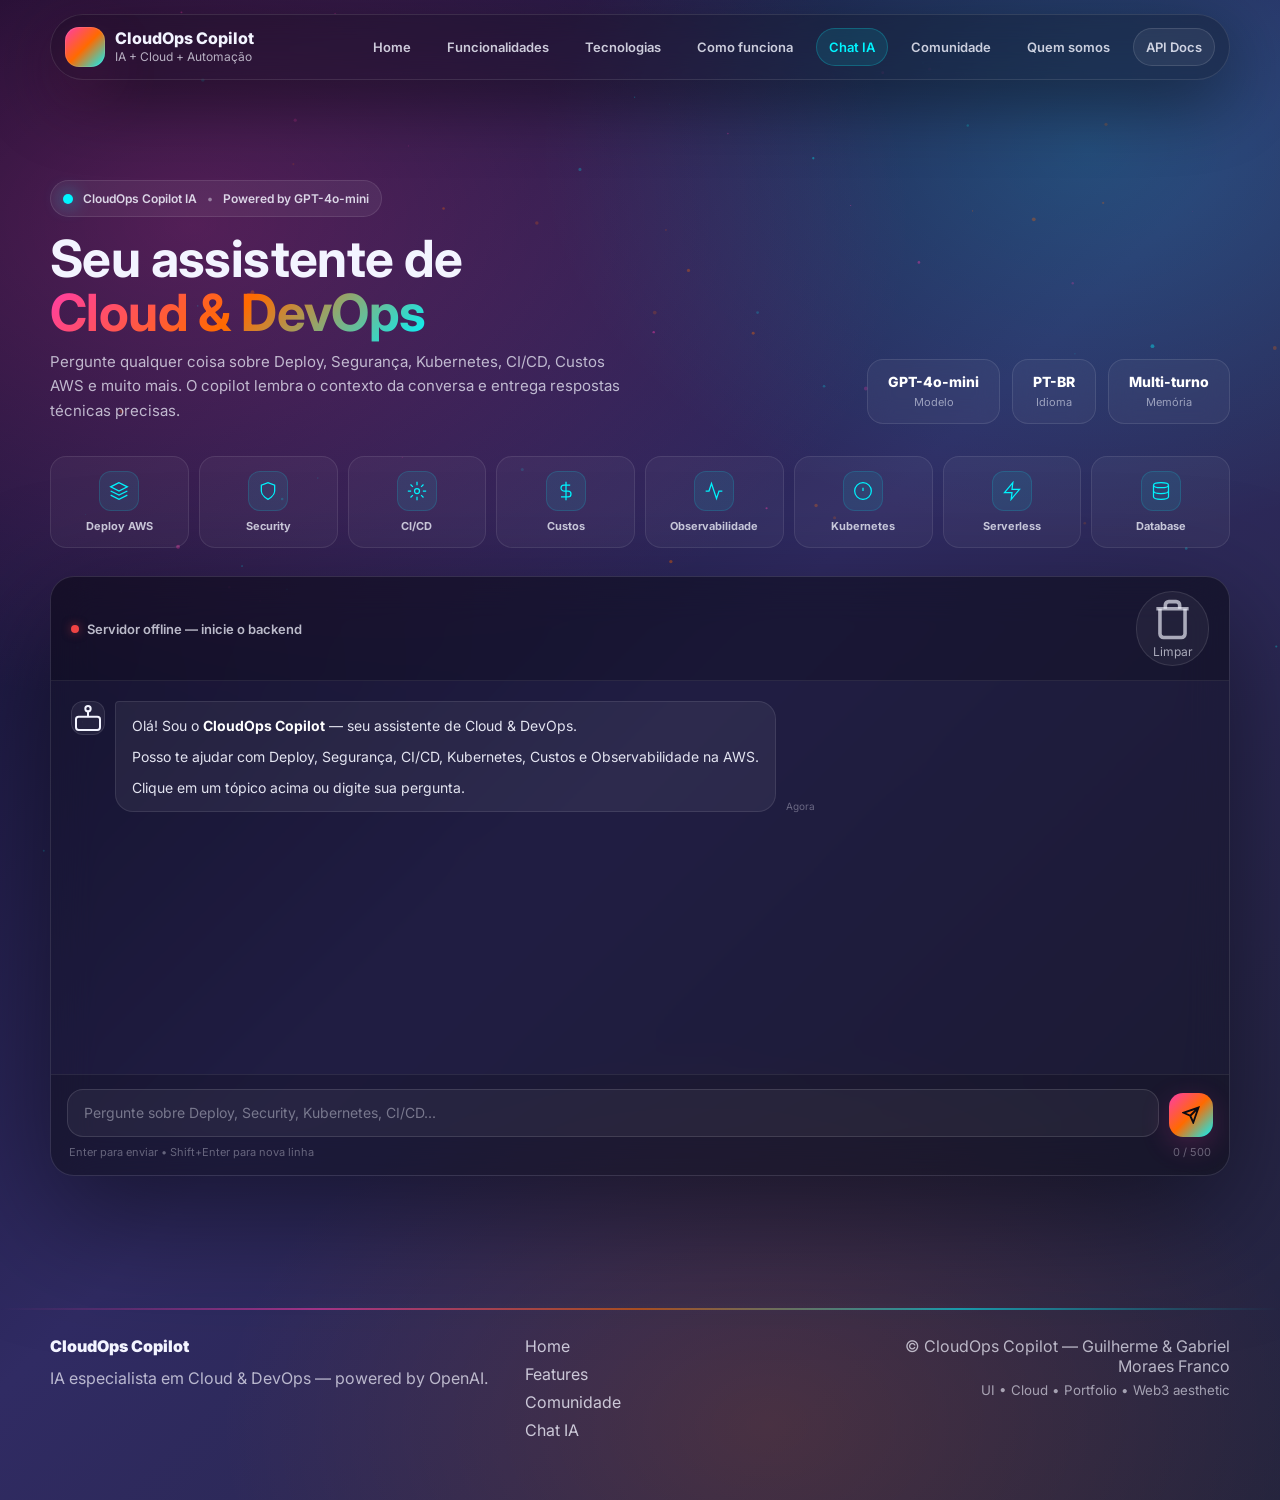
==== commit c370ab48: "feat: update frontend pages and improve chat functionality" ====
--- a/frontend/chat.html
+++ b/frontend/chat.html
@@ -4,39 +4,16 @@
   <meta charset="utf-8" />
   <meta name="viewport" content="width=device-width,initial-scale=1" />
   <title>CloudOps Copilot — Chat IA</title>
-
-  <!-- ══════════════════════════════════════════════════════════
-       FONTES — Google Fonts Inter (400 → 900)
-       Mesma fonte do restante do projeto para consistência.
-  ══════════════════════════════════════════════════════════ -->
   <link rel="preconnect" href="https://fonts.googleapis.com">
   <link rel="preconnect" href="https://fonts.gstatic.com" crossorigin>
   <link href="https://fonts.googleapis.com/css2?family=Inter:wght@400;500;600;700;800;900&display=swap" rel="stylesheet">
-
-  <!-- ══════════════════════════════════════════════════════════
-       ESTILOS
-       main.css  → reset, variáveis globais, topbar, footer, etc.
-       chat.css  → estilos específicos da página de chat
-                   (hero, topic-cards com SVG, janela do chat,
-                    input area, typing indicator)
-  ══════════════════════════════════════════════════════════ -->
   <link rel="stylesheet" href="./styles/main.css" />
   <link rel="stylesheet" href="./styles/chat.css" />
 </head>
 <body>
 
-  <!-- ══════════════════════════════════════════════════════════
-       CANVAS DE PARTÍCULAS
-       Renderizado em main.js. Fica no fundo via z-index CSS.
-       aria-hidden="true" → ignorado por leitores de tela.
-  ══════════════════════════════════════════════════════════ -->
   <canvas id="particles" aria-hidden="true"></canvas>
 
-
-  <!-- ══════════════════════════════════════════════════════════
-       TOPBAR — Barra de navegação fixa no topo
-       .nav__link--active → destaca "Chat IA" como página atual
-  ══════════════════════════════════════════════════════════ -->
   <header class="topbar">
     <a class="brand" href="index.html" aria-label="CloudOps Copilot Home">
       <span class="brand__mark" aria-hidden="true"></span>
@@ -45,27 +22,19 @@
         <small>IA + Cloud + Automação</small>
       </span>
     </a>
-
     <nav class="nav">
       <a class="nav__link" href="index.html">Home</a>
-      <a class="nav__link" href="index.html#features">Features</a>
-      <a class="nav__link" href="index.html#assets">Assets</a>
-      <a class="nav__link" href="index.html#how">How it works</a>
-      <!-- Chat IA marcado como ativo para esta página -->
+      <a class="nav__link" href="index.html#features">Funcionalidades</a>
+      <a class="nav__link" href="index.html#assets">Tecnologias</a>
+      <a class="nav__link" href="index.html#how">Como funciona</a>
       <a class="nav__link nav__link--active" href="chat.html">Chat IA</a>
       <a class="nav__link" href="comunidade.html">Comunidade</a>
+      <a class="nav__link" href="quem-somos.html">Quem somos</a>
       <a class="nav__link nav__pill" href="http://127.0.0.1:8000/docs" target="_blank" rel="noreferrer">API Docs</a>
     </nav>
-
-    <!-- Hambúrguer: visível apenas no mobile -->
     <button class="nav__menu" id="menuBtn" aria-label="Abrir menu">&#9776;</button>
   </header>
 
-
-  <!-- ══════════════════════════════════════════════════════════
-       DRAWER — Menu lateral para mobile
-       Controlado em main.js via #menuBtn / #menuClose / backdrop.
-  ══════════════════════════════════════════════════════════ -->
   <aside class="drawer" id="drawer" aria-hidden="true">
     <div class="drawer__panel">
       <div class="drawer__head">
@@ -73,225 +42,132 @@
         <button class="drawer__close" id="menuClose" aria-label="Fechar">&#x2715;</button>
       </div>
       <a class="drawer__link" href="index.html">Home</a>
-      <a class="drawer__link" href="index.html#features">Features</a>
-      <a class="drawer__link" href="index.html#assets">Assets</a>
-      <a class="drawer__link" href="index.html#how">How it works</a>
+      <a class="drawer__link" href="index.html#features">Funcionalidades</a>
+      <a class="drawer__link" href="index.html#assets">Tecnologias</a>
+      <a class="drawer__link" href="index.html#how">Como funciona</a>
       <a class="drawer__link" href="chat.html">Chat IA</a>
       <a class="drawer__link" href="comunidade.html">Comunidade</a>
+      <a class="drawer__link" href="quem-somos.html">Quem somos</a>
       <a class="drawer__link" href="http://127.0.0.1:8000/docs" target="_blank">API Docs</a>
       <div class="drawer__foot"><span class="chip">Web3 • CloudOps • Neon UI</span></div>
     </div>
-    <!-- Backdrop escuro: clique fora fecha o drawer -->
     <div class="drawer__backdrop" id="drawerBackdrop"></div>
   </aside>
 
-
-  <!-- ══════════════════════════════════════════════════════════
-       MAIN — Conteúdo principal da página de chat
-  ══════════════════════════════════════════════════════════ -->
   <main class="chat-page">
 
-
-    <!-- ════════════════════════════════════════════════════════
-         SEÇÃO 1 — HERO DO CHAT
-         Exibe o título da página, descrição do copilot e
-         3 mini-stats: modelo, idioma e tipo de memória.
-    ════════════════════════════════════════════════════════ -->
     <section class="chat-hero">
       <div class="container">
         <div class="chat-hero__inner">
-
-          <!-- Coluna de texto -->
           <div class="chat-hero__text">
-            <!-- Kicker: indicador de contexto acima do H1 -->
             <div class="kicker">
               <span class="kicker__dot"></span>
               <span>CloudOps Copilot IA</span>
               <span class="kicker__sep">•</span>
               <span>Powered by GPT-4o-mini</span>
             </div>
-
-            <!-- H1 com parte do texto em gradiente neon -->
             <h1 class="chat-hero__title">
               Seu assistente de<br/>
               <span class="grad">Cloud &amp; DevOps</span>
             </h1>
-
-            <!-- Descrição das capacidades do copilot -->
             <p class="chat-hero__desc">
               Pergunte qualquer coisa sobre Deploy, Segurança, Kubernetes, CI/CD, Custos AWS e muito mais.
               O copilot lembra o contexto da conversa e entrega respostas técnicas precisas.
             </p>
           </div>
-
-          <!-- Mini-stats à direita: modelo, idioma, memória -->
           <div class="chat-hero__stats">
             <div class="chat-stat"><b>GPT-4o-mini</b><span>Modelo</span></div>
             <div class="chat-stat"><b>PT-BR</b><span>Idioma</span></div>
             <div class="chat-stat"><b>Multi-turno</b><span>Memória</span></div>
           </div>
-
         </div>
       </div>
-    </section><!-- /HERO DO CHAT -->
-
-
-    <!-- ════════════════════════════════════════════════════════
-         SEÇÃO 2 — TÓPICOS RÁPIDOS (topic-cards)
-         ── ALTERAÇÃO APLICADA ──
-         Cada botão agora tem um ícone SVG dentro de um
-         container estilizado (.topic-card__icon) em vez de
-         um emoji. O CSS em chat.css define o tamanho (40×40px),
-         borda ciano e efeito de brilho no hover.
-
-         data-prompt → texto pré-preenchido no chat ao clicar.
-         O chat.js captura esse atributo e dispara o envio.
-    ════════════════════════════════════════════════════════ -->
+    </section>
+
+    <!-- Tópicos rápidos com SVG futuristas -->
     <section class="chat-topics">
       <div class="container">
         <div class="chat-topics__grid">
 
-          <!-- Tópico 1: Deploy AWS (ícone de layers/stack) -->
           <button class="topic-card" data-prompt="Como fazer deploy de uma aplicação React na AWS com S3 e CloudFront?">
             <span class="topic-card__icon">
-              <svg viewBox="0 0 24 24" fill="none" stroke="currentColor" stroke-width="1.5">
-                <path d="M12 2L2 7l10 5 10-5-10-5zM2 17l10 5 10-5M2 12l10 5 10-5"/>
-              </svg>
+              <svg viewBox="0 0 24 24" fill="none" stroke="currentColor" stroke-width="1.5"><path d="M12 2L2 7l10 5 10-5-10-5zM2 17l10 5 10-5M2 12l10 5 10-5"/></svg>
             </span>
             <span class="topic-card__label">Deploy AWS</span>
           </button>
 
-          <!-- Tópico 2: Security (ícone de escudo) -->
           <button class="topic-card" data-prompt="Como proteger minha API pública contra ataques DDoS na AWS?">
             <span class="topic-card__icon">
-              <svg viewBox="0 0 24 24" fill="none" stroke="currentColor" stroke-width="1.5">
-                <path d="M12 22s8-4 8-10V5l-8-3-8 3v7c0 6 8 10 8 10z"/>
-              </svg>
+              <svg viewBox="0 0 24 24" fill="none" stroke="currentColor" stroke-width="1.5"><path d="M12 22s8-4 8-10V5l-8-3-8 3v7c0 6 8 10 8 10z"/></svg>
             </span>
             <span class="topic-card__label">Security</span>
           </button>
 
-          <!-- Tópico 3: CI/CD (ícone de sol/engrenagem) -->
           <button class="topic-card" data-prompt="Como configurar um pipeline CI/CD com GitHub Actions para AWS?">
             <span class="topic-card__icon">
-              <svg viewBox="0 0 24 24" fill="none" stroke="currentColor" stroke-width="1.5">
-                <circle cx="12" cy="12" r="3"/>
-                <path d="M12 1v4M12 19v4M4.22 4.22l2.83 2.83M16.95 16.95l2.83 2.83M1 12h4M19 12h4M4.22 19.78l2.83-2.83M16.95 7.05l2.83-2.83"/>
-              </svg>
+              <svg viewBox="0 0 24 24" fill="none" stroke="currentColor" stroke-width="1.5"><circle cx="12" cy="12" r="3"/><path d="M12 1v4M12 19v4M4.22 4.22l2.83 2.83M16.95 16.95l2.83 2.83M1 12h4M19 12h4M4.22 19.78l2.83-2.83M16.95 7.05l2.83-2.83"/></svg>
             </span>
             <span class="topic-card__label">CI/CD</span>
           </button>
 
-          <!-- Tópico 4: Custos (ícone de cifrão) -->
           <button class="topic-card" data-prompt="Como reduzir custos na AWS sem perder performance?">
             <span class="topic-card__icon">
-              <svg viewBox="0 0 24 24" fill="none" stroke="currentColor" stroke-width="1.5">
-                <line x1="12" y1="1" x2="12" y2="23"/>
-                <path d="M17 5H9.5a3.5 3.5 0 000 7h5a3.5 3.5 0 010 7H6"/>
-              </svg>
+              <svg viewBox="0 0 24 24" fill="none" stroke="currentColor" stroke-width="1.5"><line x1="12" y1="1" x2="12" y2="23"/><path d="M17 5H9.5a3.5 3.5 0 000 7h5a3.5 3.5 0 010 7H6"/></svg>
             </span>
             <span class="topic-card__label">Custos</span>
           </button>
 
-          <!-- Tópico 5: Observabilidade (ícone de heartbeat) -->
           <button class="topic-card" data-prompt="Como configurar monitoramento e alertas com CloudWatch?">
             <span class="topic-card__icon">
-              <svg viewBox="0 0 24 24" fill="none" stroke="currentColor" stroke-width="1.5">
-                <polyline points="22 12 18 12 15 21 9 3 6 12 2 12"/>
-              </svg>
+              <svg viewBox="0 0 24 24" fill="none" stroke="currentColor" stroke-width="1.5"><polyline points="22 12 18 12 15 21 9 3 6 12 2 12"/></svg>
             </span>
             <span class="topic-card__label">Observabilidade</span>
           </button>
 
-          <!-- Tópico 6: Kubernetes (ícone de círculo com info) -->
           <button class="topic-card" data-prompt="Como criar um cluster Kubernetes na AWS com EKS?">
             <span class="topic-card__icon">
-              <svg viewBox="0 0 24 24" fill="none" stroke="currentColor" stroke-width="1.5">
-                <circle cx="12" cy="12" r="10"/>
-                <line x1="12" y1="8" x2="12" y2="12"/>
-                <line x1="12" y1="16" x2="12.01" y2="16"/>
-              </svg>
+              <svg viewBox="0 0 24 24" fill="none" stroke="currentColor" stroke-width="1.5"><circle cx="12" cy="12" r="10"/><line x1="12" y1="8" x2="12" y2="12"/><line x1="12" y1="16" x2="12.01" y2="16"/></svg>
             </span>
             <span class="topic-card__label">Kubernetes</span>
           </button>
 
-          <!-- Tópico 7: Serverless (ícone de raio/lightning) -->
           <button class="topic-card" data-prompt="Como configurar funções serverless com AWS Lambda?">
             <span class="topic-card__icon">
-              <svg viewBox="0 0 24 24" fill="none" stroke="currentColor" stroke-width="1.5">
-                <polygon points="13 2 3 14 12 14 11 22 21 10 12 10 13 2"/>
-              </svg>
+              <svg viewBox="0 0 24 24" fill="none" stroke="currentColor" stroke-width="1.5"><polygon points="13 2 3 14 12 14 11 22 21 10 12 10 13 2"/></svg>
             </span>
             <span class="topic-card__label">Serverless</span>
           </button>
 
-          <!-- Tópico 8: Database (ícone de cilindro/banco de dados) -->
           <button class="topic-card" data-prompt="Como configurar banco de dados RDS com alta disponibilidade na AWS?">
             <span class="topic-card__icon">
-              <svg viewBox="0 0 24 24" fill="none" stroke="currentColor" stroke-width="1.5">
-                <ellipse cx="12" cy="5" rx="9" ry="3"/>
-                <path d="M21 12c0 1.66-4 3-9 3s-9-1.34-9-3"/>
-                <path d="M3 5v14c0 1.66 4 3 9 3s9-1.34 9-3V5"/>
-              </svg>
+              <svg viewBox="0 0 24 24" fill="none" stroke="currentColor" stroke-width="1.5"><ellipse cx="12" cy="5" rx="9" ry="3"/><path d="M21 12c0 1.66-4 3-9 3s-9-1.34-9-3"/><path d="M3 5v14c0 1.66 4 3 9 3s9-1.34 9-3V5"/></svg>
             </span>
             <span class="topic-card__label">Database</span>
           </button>
 
         </div>
       </div>
-    </section><!-- /TÓPICOS RÁPIDOS -->
-
-
-    <!-- ════════════════════════════════════════════════════════
-         SEÇÃO 3 — JANELA PRINCIPAL DO CHAT
-         Componente de chat completo com:
-         - Header: status do servidor + botão de limpar
-         - Body: lista de mensagens com scroll automático
-         - Footer: textarea de input + botão de envio
-
-         Toda a lógica está em chat.js.
-    ════════════════════════════════════════════════════════ -->
+    </section>
+
     <section class="chat-main">
       <div class="container">
         <div class="chat-window">
 
-
-          <!-- ── Header da janela de chat ─────────────────── -->
           <div class="chat-window__header">
-
-            <!-- Status do servidor: dot colorido + texto descritivo
-                 Controlado por chat.js → setStatus('online'|'error', texto) -->
             <div class="chat-window__status">
               <span class="status-dot" id="statusDot"></span>
               <span id="statusText">Conectando...</span>
             </div>
-
-            <!-- Botão de limpar: remove todas as mensagens exceto a de boas-vindas
-                 e reseta o histórico de contexto em chat.js -->
             <button class="chat-clear" id="clearBtn" title="Limpar conversa">
-              <svg viewBox="0 0 24 24" fill="none" stroke="currentColor" stroke-width="2">
-                <polyline points="3 6 5 6 21 6"/>
-                <path d="M19 6v14a2 2 0 01-2 2H7a2 2 0 01-2-2V6m3 0V4a2 2 0 012-2h4a2 2 0 012 2v2"/>
-              </svg>
+              <svg viewBox="0 0 24 24" fill="none" stroke="currentColor" stroke-width="2"><polyline points="3 6 5 6 21 6"/><path d="M19 6v14a2 2 0 01-2 2H7a2 2 0 01-2-2V6m3 0V4a2 2 0 012-2h4a2 2 0 012 2v2"/></svg>
               Limpar
             </button>
           </div>
 
-
-          <!-- ── Área de mensagens (scrollável) ───────────── -->
-          <!-- chat.js adiciona mensagens aqui dinamicamente via DOM -->
           <div class="chat-messages" id="chatMessages">
-
-            <!-- Mensagem de boas-vindas: sempre presente,
-                 não é removida pelo botão de limpar (index 0) -->
             <div class="chat-msg chat-msg--bot">
               <div class="chat-msg__avatar">
-                <!-- Ícone SVG do bot (robô) -->
-                <svg viewBox="0 0 24 24" fill="none" stroke="currentColor" stroke-width="1.5">
-                  <rect x="3" y="11" width="18" height="10" rx="2"/>
-                  <circle cx="12" cy="5" r="2"/>
-                  <path d="M12 7v4M8 15h.01M16 15h.01"/>
-                </svg>
+                <svg viewBox="0 0 24 24" fill="none" stroke="currentColor" stroke-width="1.5"><rect x="3" y="11" width="18" height="10" rx="2"/><circle cx="12" cy="5" r="2"/><path d="M12 7v4M8 15h.01M16 15h.01"/></svg>
               </div>
               <div class="chat-msg__bubble">
                 <p>Olá! Sou o <strong>CloudOps Copilot</strong> — seu assistente de Cloud &amp; DevOps.</p>
@@ -300,98 +176,50 @@
               </div>
               <div class="chat-msg__time">Agora</div>
             </div>
-
-          </div><!-- /chat-messages -->
-
-
-          <!-- ── Área de input (textarea + envio) ─────────── -->
+          </div>
+
           <div class="chat-input-area">
-
             <div class="chat-input-wrap">
-              <!-- Textarea: auto-resize via chat.js ao digitar
-                   Enter → envia | Shift+Enter → nova linha -->
-              <textarea
-                id="chatInput"
-                class="chat-input"
-                placeholder="Pergunte sobre Deploy, Security, Kubernetes, CI/CD..."
-                rows="1"
-                autocomplete="off"
-              ></textarea>
-
-              <!-- Botão de envio com ícone SVG de "seta de envio"
-                   Desabilitado durante o carregamento (chat.js) -->
+              <textarea id="chatInput" class="chat-input" placeholder="Pergunte sobre Deploy, Security, Kubernetes, CI/CD..." rows="1" autocomplete="off"></textarea>
               <button id="sendBtn" class="chat-send" aria-label="Enviar">
                 <svg viewBox="0 0 24 24" fill="none" stroke="currentColor" stroke-width="2.5">
                   <path d="M22 2L11 13M22 2L15 22l-4-9-9-4 20-7z"/>
                 </svg>
               </button>
             </div>
-
-            <!-- Dica de atalhos + contador de caracteres (0/500)
-                 O contador é atualizado em tempo real por chat.js -->
             <div class="chat-input-hint">
               <span>Enter para enviar &bull; Shift+Enter para nova linha</span>
               <span id="charCount">0 / 500</span>
             </div>
-
-          </div><!-- /chat-input-area -->
-
-
-        </div><!-- /chat-window -->
-      </div>
-    </section><!-- /JANELA DO CHAT -->
-
-
-  </main><!-- /chat-page -->
-
-
-  <!-- ══════════════════════════════════════════════════════════
-       FOOTER
-       Grid de 3 colunas: brand | links | créditos.
-       Compartilhado com as demais páginas do projeto.
-  ══════════════════════════════════════════════════════════ -->
+          </div>
+
+        </div>
+      </div>
+    </section>
+
+  </main>
+
   <footer class="footer">
     <div class="footer__divider"></div>
     <div class="container footer__grid">
-
-      <!-- Coluna 1: marca e tagline -->
       <div>
         <b class="footer__brand">CloudOps Copilot</b>
         <p class="footer__text">IA especialista em Cloud &amp; DevOps — powered by OpenAI.</p>
       </div>
-
-      <!-- Coluna 2: links de navegação rápida -->
       <div class="footer__links">
         <a href="index.html">Home</a>
         <a href="index.html#features">Features</a>
         <a href="comunidade.html">Comunidade</a>
         <a href="chat.html">Chat IA</a>
       </div>
-
-      <!-- Coluna 3: créditos dos autores -->
       <div class="footer__credits">
         <span>&#169; CloudOps Copilot &#8212; Guilherme &amp; Gabriel Moraes Franco</span>
         <small>UI &#8226; Cloud &#8226; Portfolio &#8226; Web3 aesthetic</small>
       </div>
-
     </div>
   </footer>
 
-
-  <!-- ══════════════════════════════════════════════════════════
-       SCRIPTS
-       main.js  → partículas, scroll reveal, mobile drawer
-       chat.js  → lógica completa do chat:
-                  - checkStatus: testa conexão com o backend
-                  - sendMessage: POST /chat com histórico
-                  - addUserMessage / addBotMessage: DOM
-                  - addTyping / removeTyping: indicador de "..."
-                  - parseMarkdown: converte md → HTML básico
-                  - auto-resize do textarea
-                  - topic-cards: clique preenche e envia
-  ══════════════════════════════════════════════════════════ -->
   <script src="./scripts/main.js"></script>
   <script src="./scripts/chat.js"></script>
-
 </body>
-</html>
+</html>
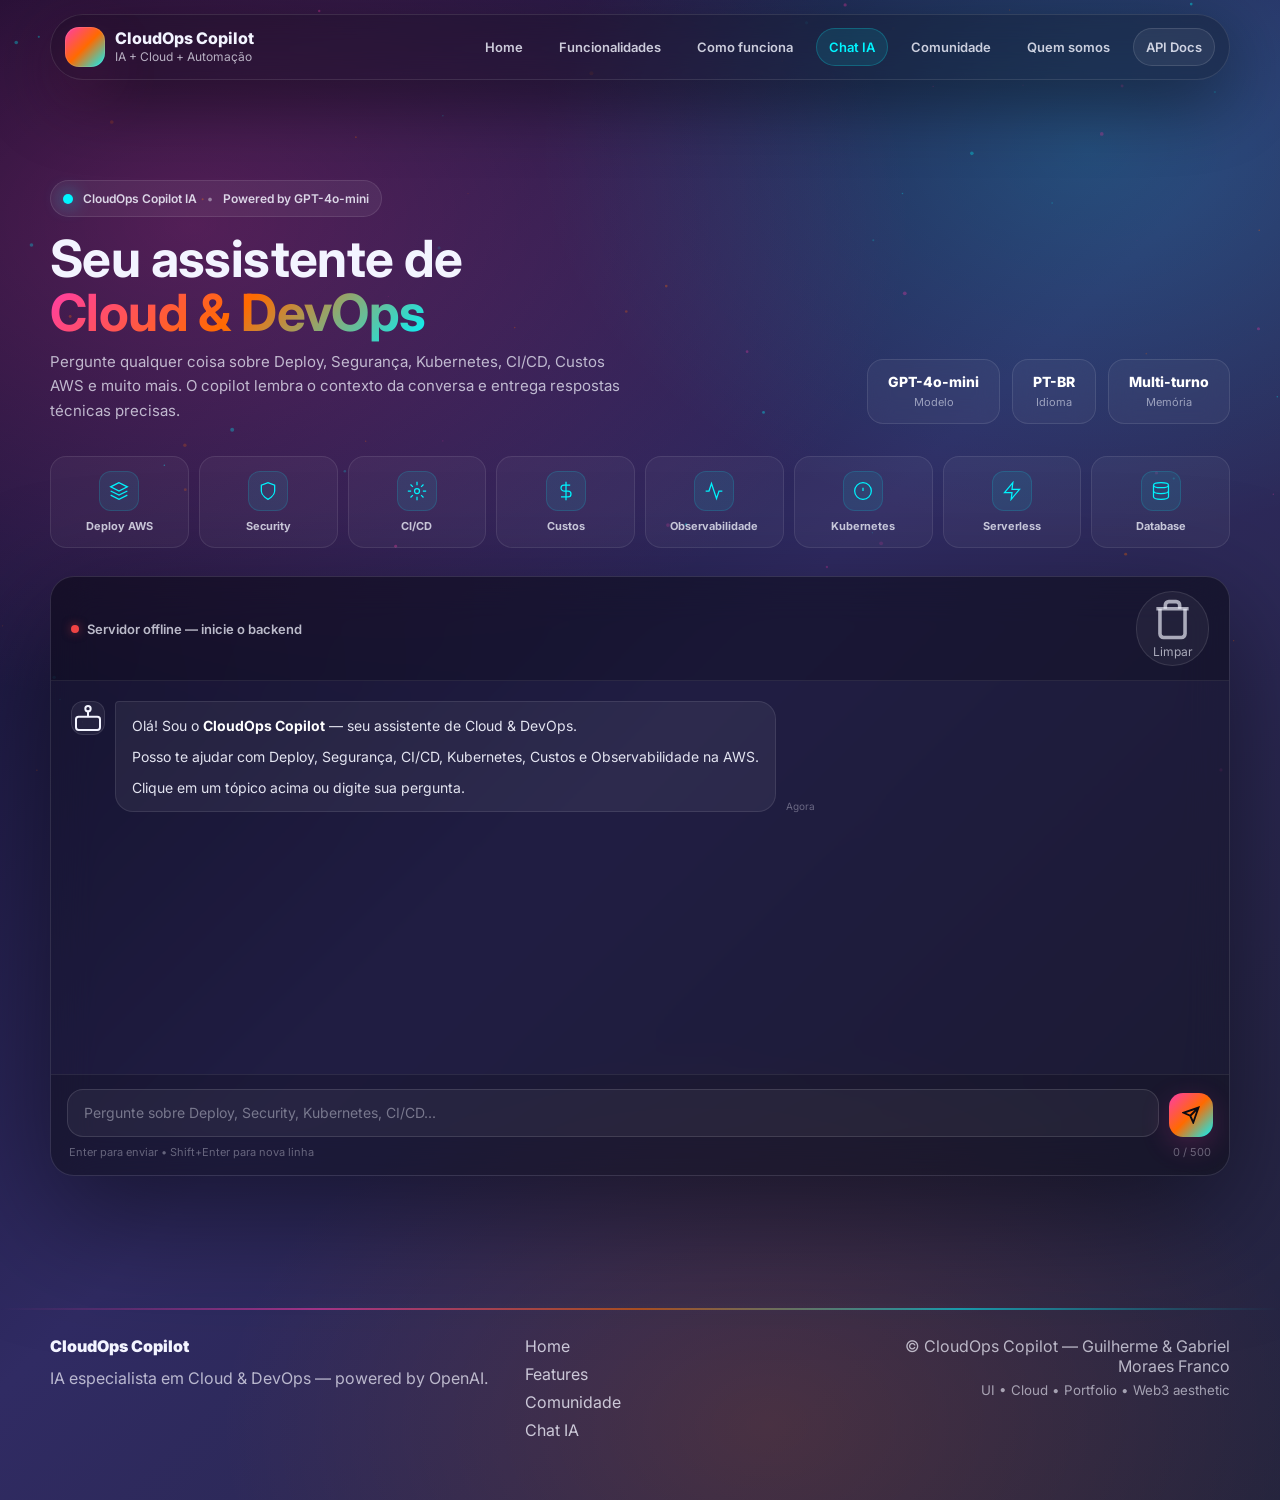
==== commit ef124db8: "primeiro ajuste no html apos subir o servidor no EC2 AWS" ====
--- a/frontend/chat.html
+++ b/frontend/chat.html
@@ -25,7 +25,7 @@
     <nav class="nav">
       <a class="nav__link" href="index.html">Home</a>
       <a class="nav__link" href="index.html#features">Funcionalidades</a>
-      <a class="nav__link" href="index.html#assets">Tecnologias</a>
+
       <a class="nav__link" href="index.html#how">Como funciona</a>
       <a class="nav__link nav__link--active" href="chat.html">Chat IA</a>
       <a class="nav__link" href="comunidade.html">Comunidade</a>
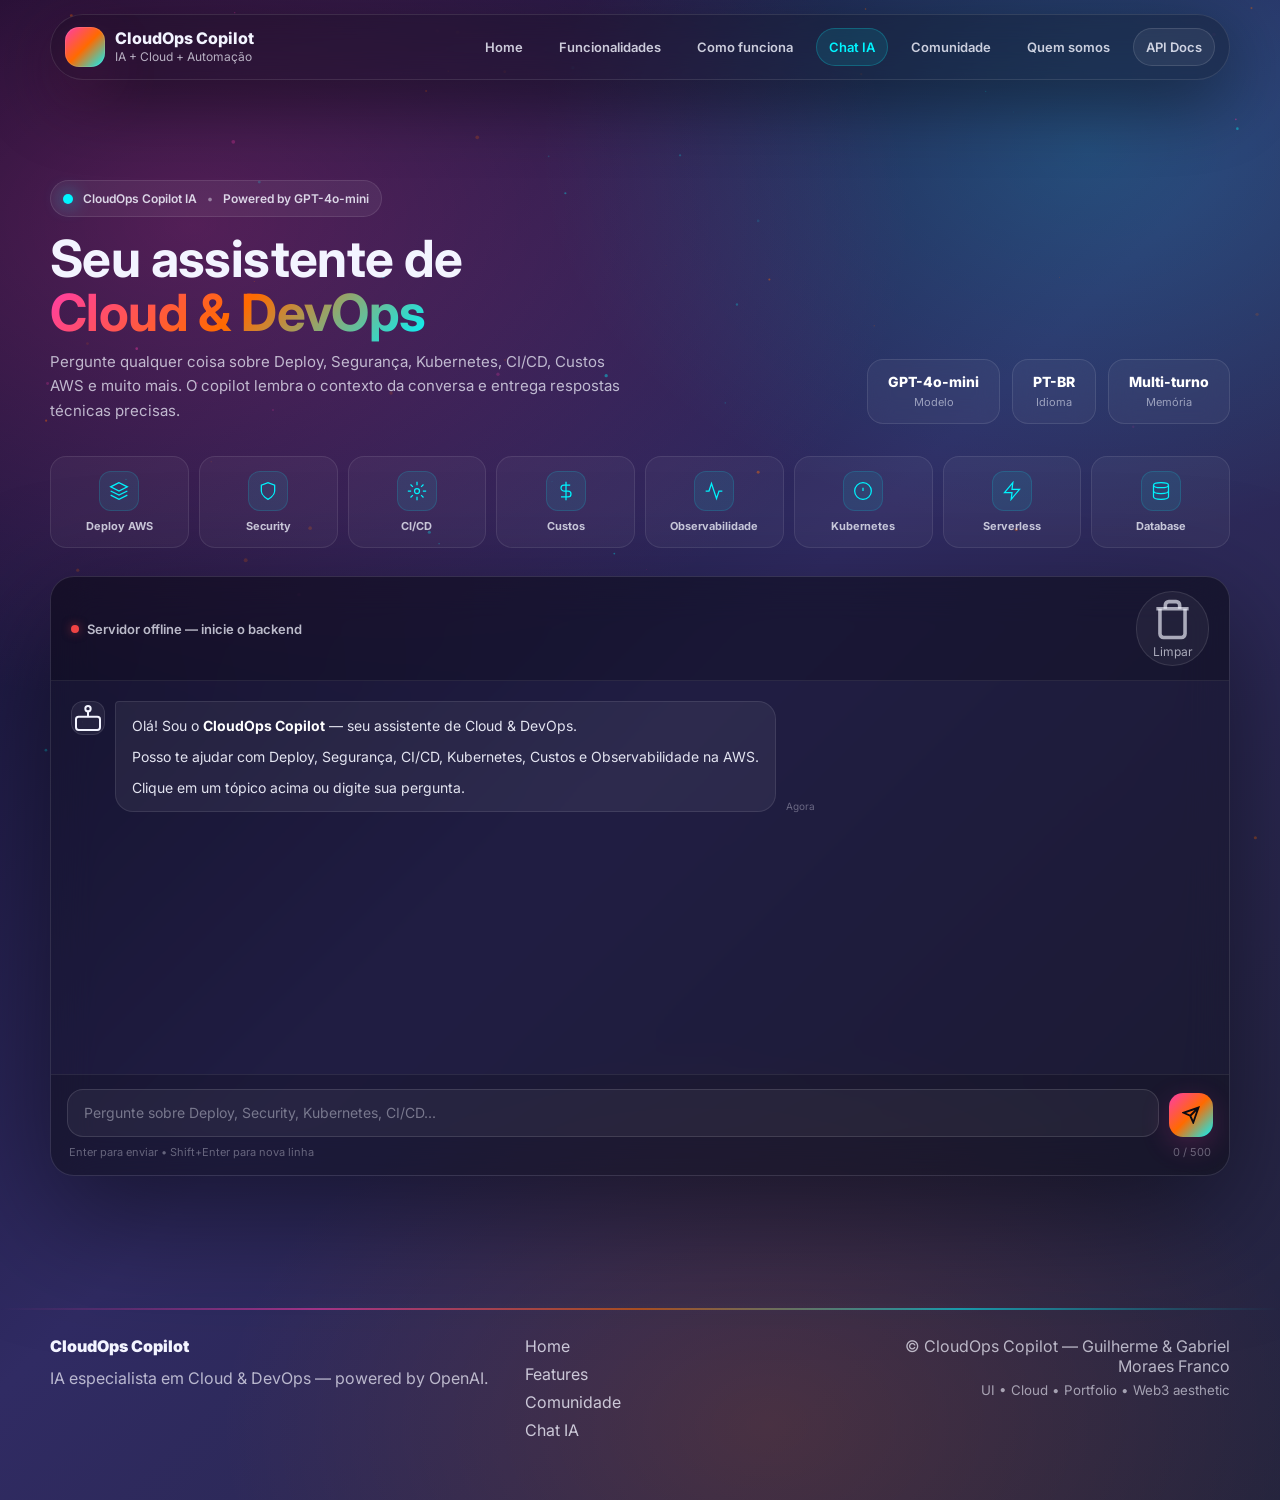
==== commit e2dd7b83: "fix: trocar 127.0.0.1 pelo IP público da EC2" ====
--- a/frontend/chat.html
+++ b/frontend/chat.html
@@ -30,7 +30,7 @@
       <a class="nav__link nav__link--active" href="chat.html">Chat IA</a>
       <a class="nav__link" href="comunidade.html">Comunidade</a>
       <a class="nav__link" href="quem-somos.html">Quem somos</a>
-      <a class="nav__link nav__pill" href="http://127.0.0.1:8000/docs" target="_blank" rel="noreferrer">API Docs</a>
+      <a class="nav__link nav__pill" href="http://3.144.142.200:8000/docs" target="_blank" rel="noreferrer">API Docs</a>
     </nav>
     <button class="nav__menu" id="menuBtn" aria-label="Abrir menu">&#9776;</button>
   </header>
@@ -48,7 +48,7 @@
       <a class="drawer__link" href="chat.html">Chat IA</a>
       <a class="drawer__link" href="comunidade.html">Comunidade</a>
       <a class="drawer__link" href="quem-somos.html">Quem somos</a>
-      <a class="drawer__link" href="http://127.0.0.1:8000/docs" target="_blank">API Docs</a>
+      <a class="drawer__link" href="http://3.144.142.200:8000/docs" target="_blank">API Docs</a>
       <div class="drawer__foot"><span class="chip">Web3 • CloudOps • Neon UI</span></div>
     </div>
     <div class="drawer__backdrop" id="drawerBackdrop"></div>
